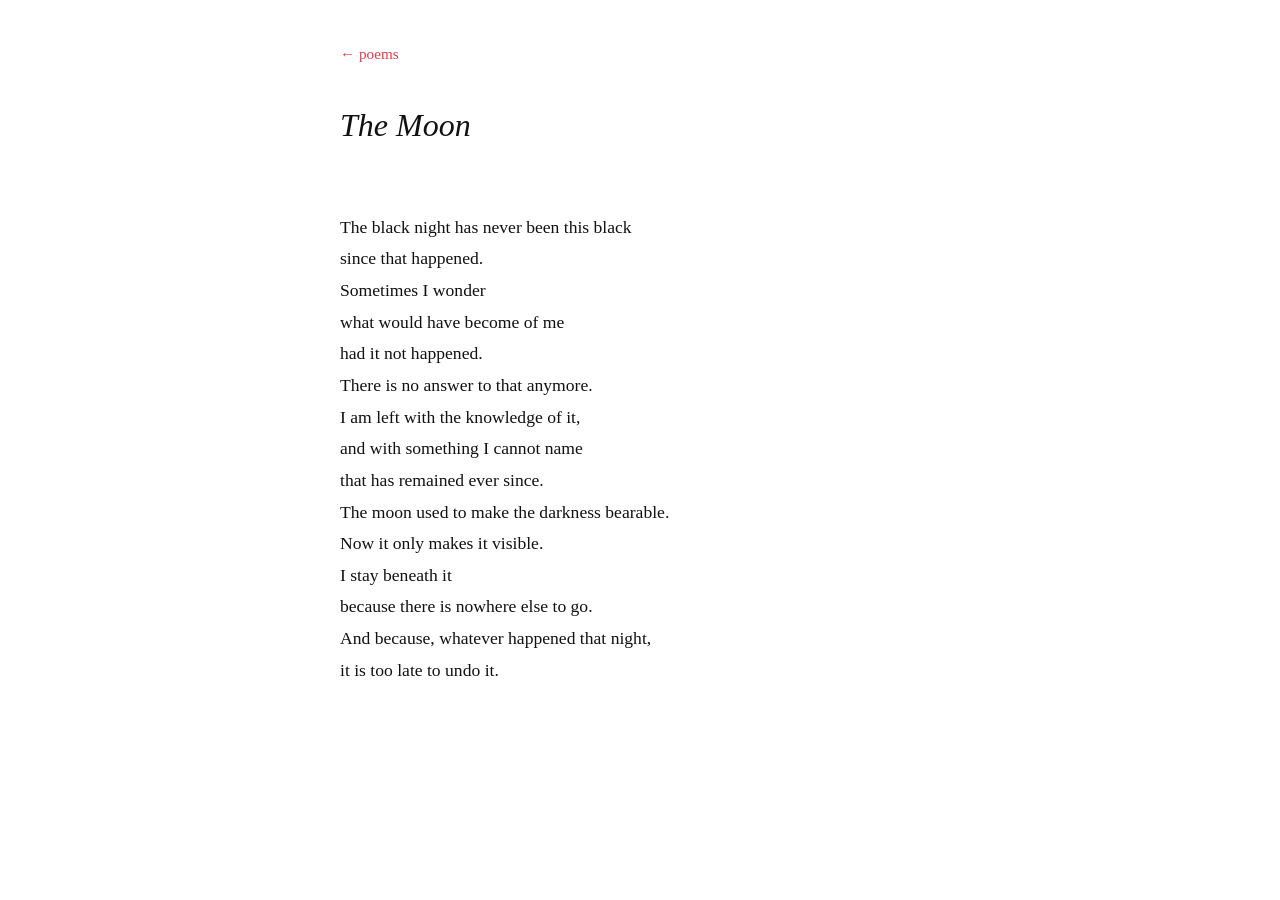
==== the-moon.html @ cade5cca "Add initial HTML structure for 'The Moon' poem" ====
<!DOCTYPE html>
<html lang="en">
<head>
  <meta charset="UTF-8">
  <meta name="viewport" content="width=device-width, initial-scale=1.0">
  <title>The Moon - Poem</title>
  <link rel="stylesheet" href="styles.css">
</head>
<body class="content-page">

  <div class="poem-container">
    <a href="poems.html" class="back-link">← poems</a>

    <h1 class="poem-title">The Moon</h1>

    <div class="poem-body">
The black night has never been this black
since that happened.
Sometimes I wonder
what would have become of me
had it not happened.
There is no answer to that anymore.
I am left with the knowledge of it,
and with something I cannot name
that has remained ever since.
The moon used to make the darkness bearable.
Now it only makes it visible.
I stay beneath it
because there is nowhere else to go.
And because, whatever happened that night,
it is too late to undo it.
    </div>
  </div>

</body>
</html>
---- styles.css ----
* {
  box-sizing: border-box;
  margin: 0;
  padding: 0;
}

/* Home Page Styles */
body.home-page {
  font-family: Georgia, serif;
  background-color: #121212; /* Dark, almost black background */
  color: #ffffff;
  display: flex;
  justify-content: center;
  align-items: center;
  min-height: 100vh;
}

.container {
  text-align: center;
  padding: 20px;
  max-width: 700px;
  width: 100%;
}

.site-title-gif {
  max-width: 100%;
  height: auto;
  margin-bottom: 25px;
}

/* Text links side-by-side in a row */
.category-links {
  display: flex;
  justify-content: center;
  gap: 20px;
  flex-wrap: wrap;
}

.category-link {
  color: #e63946; /* Warm red color */
  text-decoration: none;
  font-size: 1.2rem;
  font-style: italic;
  transition: opacity 0.2s ease;
}

.category-link:hover {
  opacity: 0.7;
  text-decoration: underline;
}

/* Poems & Content Pages (White Background) */
body.content-page {
  font-family: Georgia, serif;
  background-color: #ffffff;
  color: #111111;
  padding: 40px 20px;
  line-height: 1.8;
}

.poem-container {
  max-width: 600px;
  margin: 0 auto;
}

/* Back Link */
.back-link {
  display: inline-block;
  margin-bottom: 30px;
  color: #e63946;
  text-decoration: none;
  font-size: 0.95rem;
}

.back-link:hover {
  text-decoration: underline;
}

/* Poem Index List */
.poem-list {
  list-style: none;
  margin-top: 20px;
}

.poem-list li {
  margin-bottom: 12px;
}

.poem-link {
  color: #111111;
  font-style: italic;
  font-size: 1.2rem;
  text-decoration: none;
}

.poem-link:hover {
  color: #e63946;
}

/* Single Poem Formatting */
.poem-title {
  font-size: 2rem;
  font-style: italic;
  margin-bottom: 25px;
  font-weight: normal;
}

.poem-body {
  white-space: pre-line; /* Preserves line breaks automatically */
  font-size: 1.1rem;
}
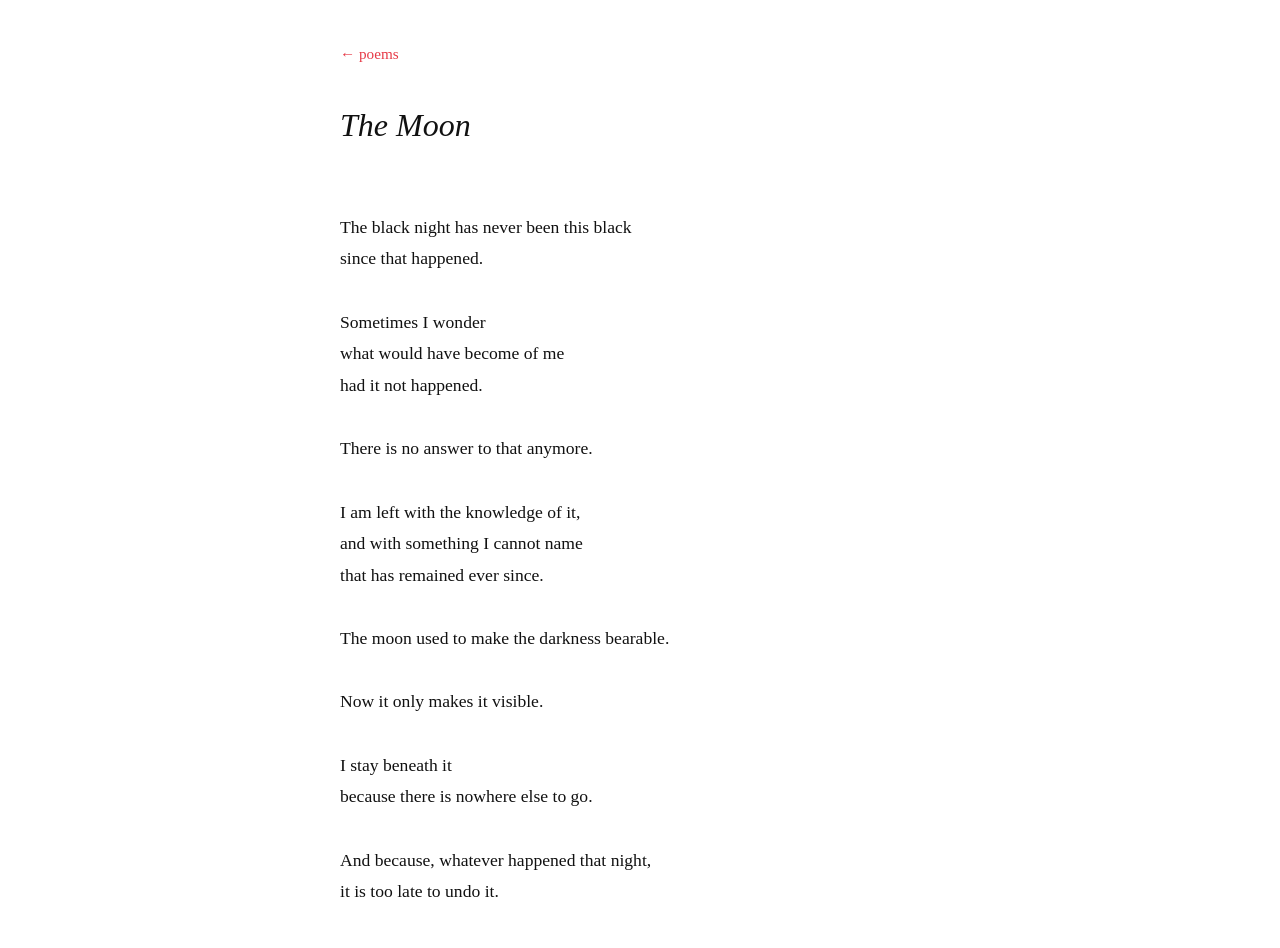
==== commit cc6fa8cd: "Update poem content in the-moon.html" ====
--- a/the-moon.html
+++ b/the-moon.html
@@ -12,21 +12,27 @@
     <a href="poems.html" class="back-link">← poems</a>
 
     <h1 class="poem-title">The Moon</h1>
-
     <div class="poem-body">
 The black night has never been this black
 since that happened.
+      
 Sometimes I wonder
 what would have become of me
 had it not happened.
+      
 There is no answer to that anymore.
+      
 I am left with the knowledge of it,
 and with something I cannot name
 that has remained ever since.
+      
 The moon used to make the darkness bearable.
+      
 Now it only makes it visible.
+      
 I stay beneath it
 because there is nowhere else to go.
+      
 And because, whatever happened that night,
 it is too late to undo it.
     </div>
